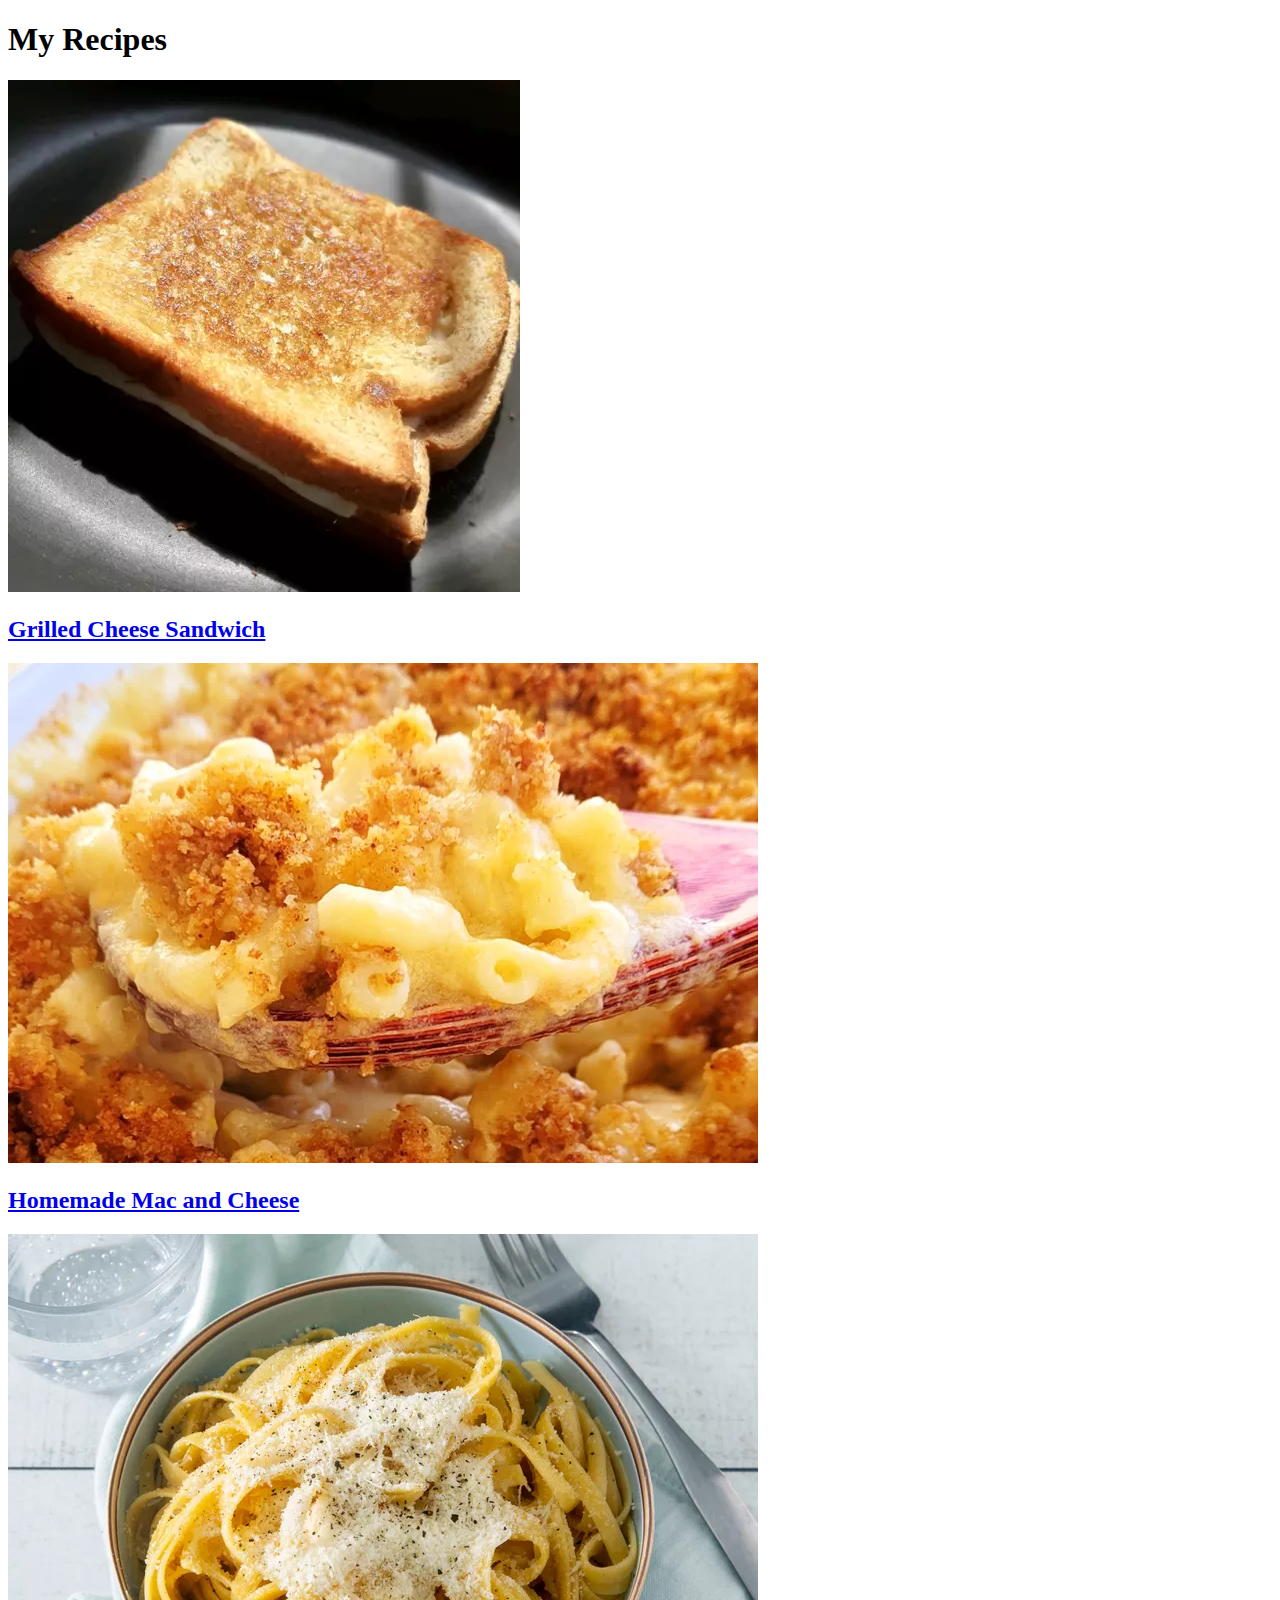
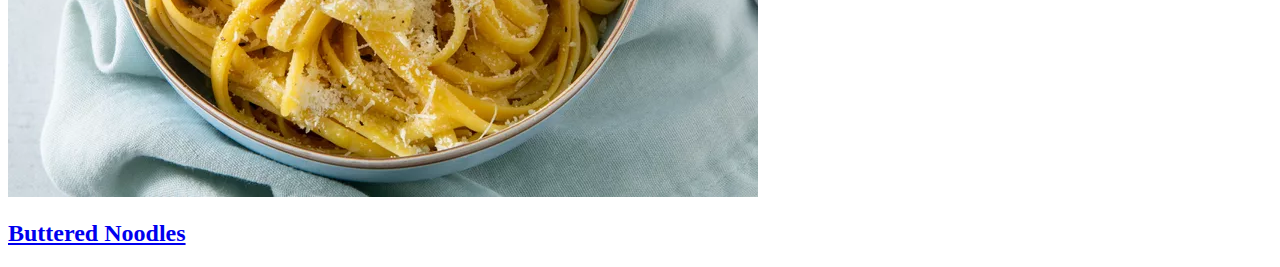
==== index.html @ e278cb6f "Added a third recipe page, Buttered Noodles" ====
<!DOCTYPE html>
<html lang="en">
	<head>
		<meta charset="UTF-8" />
		<meta http-equiv="X-UA-Compatible" content="IE=edge" />
		<meta name="viewport" content="width=device-width, initial-scale=1.0" />
		<link rel="stylesheet" href="./styles.css" />
		<title>Document</title>
	</head>
	<body>
		<header><h1>My Recipes</h1></header>
		<div>
			<img
				src="./img/01-grilled-cheese-sandwich.webp"
				alt="Grilled Cheese Sandwich Image" />
			<h2>
				<a href="./recipes/01-grilled-cheese-sandwich.html"
					>Grilled Cheese Sandwich</a
				>
			</h2>
		</div>
        <div>
            <img
                src="./img/02-homemade-mac-and-cheese.webp"
                alt="Grilled Cheese Sandwich Image" />
                <h2>
                    <a href="./recipes/02-homemade-mac-and-cheese.html"
                        >Homemade Mac and Cheese</a
                    >
                </h2>
        </div>
		<div>
            <img
                src="./img/03-buttered-noodles.webp"
                alt="Buttered Noodles Image" />
                <h2>
                    <a href="./recipes/03-buttered-noodles.html"
                        >Buttered Noodles</a
                    >
                </h2>
        </div>
	</body>
</html>
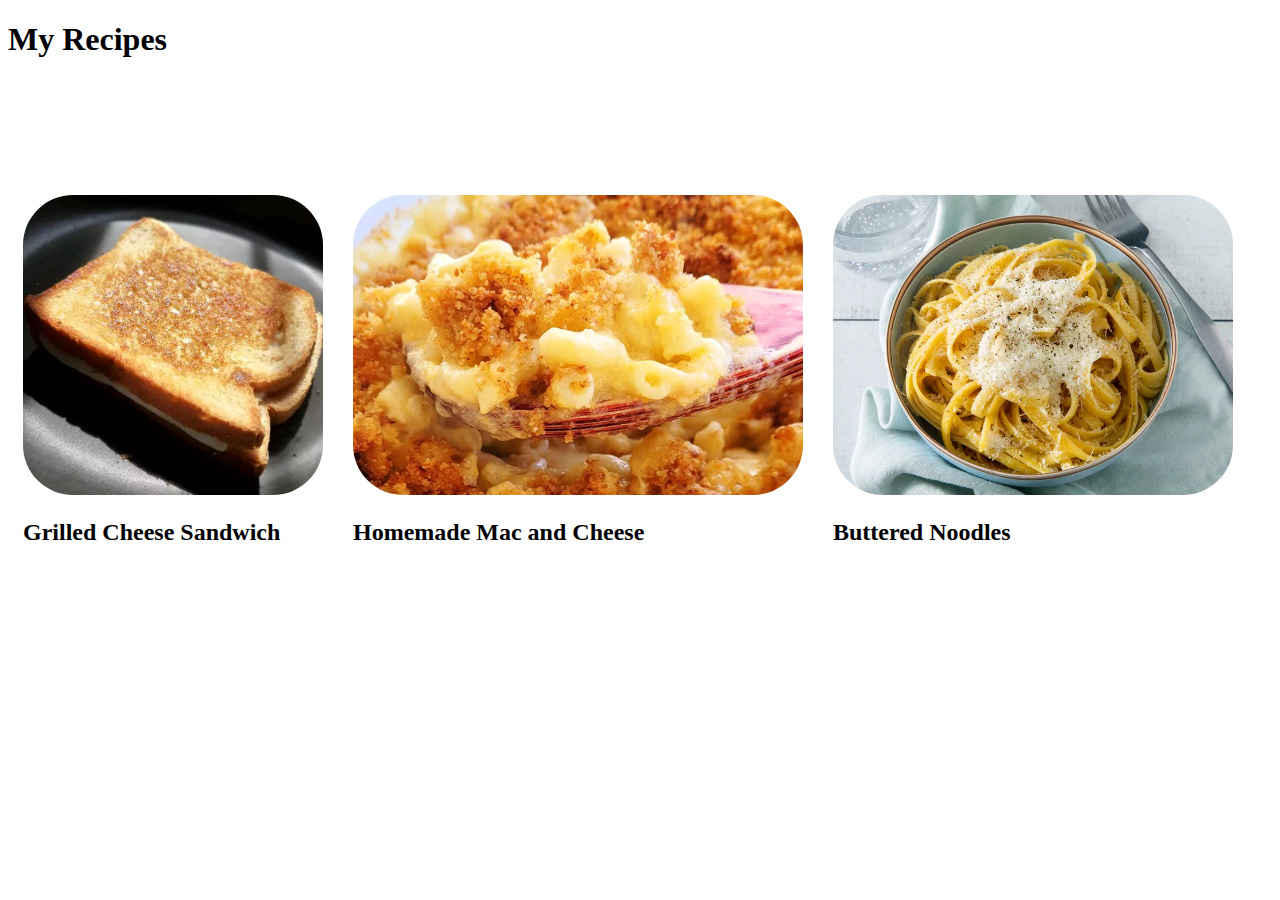
==== commit 1ad992f4: "added CSS and a flexbox" ====
--- a/index.html
+++ b/index.html
@@ -8,36 +8,38 @@
 		<title>Document</title>
 	</head>
 	<body>
-		<header><h1>My Recipes</h1></header>
-		<div>
-			<img
-				src="./img/01-grilled-cheese-sandwich.webp"
-				alt="Grilled Cheese Sandwich Image" />
-			<h2>
-				<a href="./recipes/01-grilled-cheese-sandwich.html"
-					>Grilled Cheese Sandwich</a
-				>
-			</h2>
+		<nav>
+			<h1 class="logo">My Recipes</h1>
+		</nav>
+		<div class="main-body">
+			<div>
+				<img
+					src="./img/01-grilled-cheese-sandwich.webp"
+					alt="Grilled Cheese Sandwich Image" />
+				<h2>
+					<a href="./recipes/01-grilled-cheese-sandwich.html"
+						>Grilled Cheese Sandwich</a
+					>
+				</h2>
+			</div>
+			<div>
+				<img
+					src="./img/02-homemade-mac-and-cheese.webp"
+					alt="Grilled Cheese Sandwich Image" />
+				<h2>
+					<a href="./recipes/02-homemade-mac-and-cheese.html"
+						>Homemade Mac and Cheese</a
+					>
+				</h2>
+			</div>
+			<div>
+				<img
+					src="./img/03-buttered-noodles.webp"
+					alt="Buttered Noodles Image" />
+				<h2>
+					<a href="./recipes/03-buttered-noodles.html">Buttered Noodles</a>
+				</h2>
+			</div>
 		</div>
-        <div>
-            <img
-                src="./img/02-homemade-mac-and-cheese.webp"
-                alt="Grilled Cheese Sandwich Image" />
-                <h2>
-                    <a href="./recipes/02-homemade-mac-and-cheese.html"
-                        >Homemade Mac and Cheese</a
-                    >
-                </h2>
-        </div>
-		<div>
-            <img
-                src="./img/03-buttered-noodles.webp"
-                alt="Buttered Noodles Image" />
-                <h2>
-                    <a href="./recipes/03-buttered-noodles.html"
-                        >Buttered Noodles</a
-                    >
-                </h2>
-        </div>
 	</body>
 </html>
--- a/styles.css
+++ b/styles.css
@@ -0,0 +1,24 @@
+img {
+    height: 300px;
+    width: auto;
+    border-radius: 50px
+}
+
+.main-body {
+    display: inline-flex;
+    flex-wrap: wrap;
+    margin-top: 100px;
+    align-items: center;
+}
+
+.main-body > div {
+    margin: 15px;
+}
+
+a {
+    text-decoration: none;
+    color: black;
+}
+a:hover {
+    color: blue;
+}